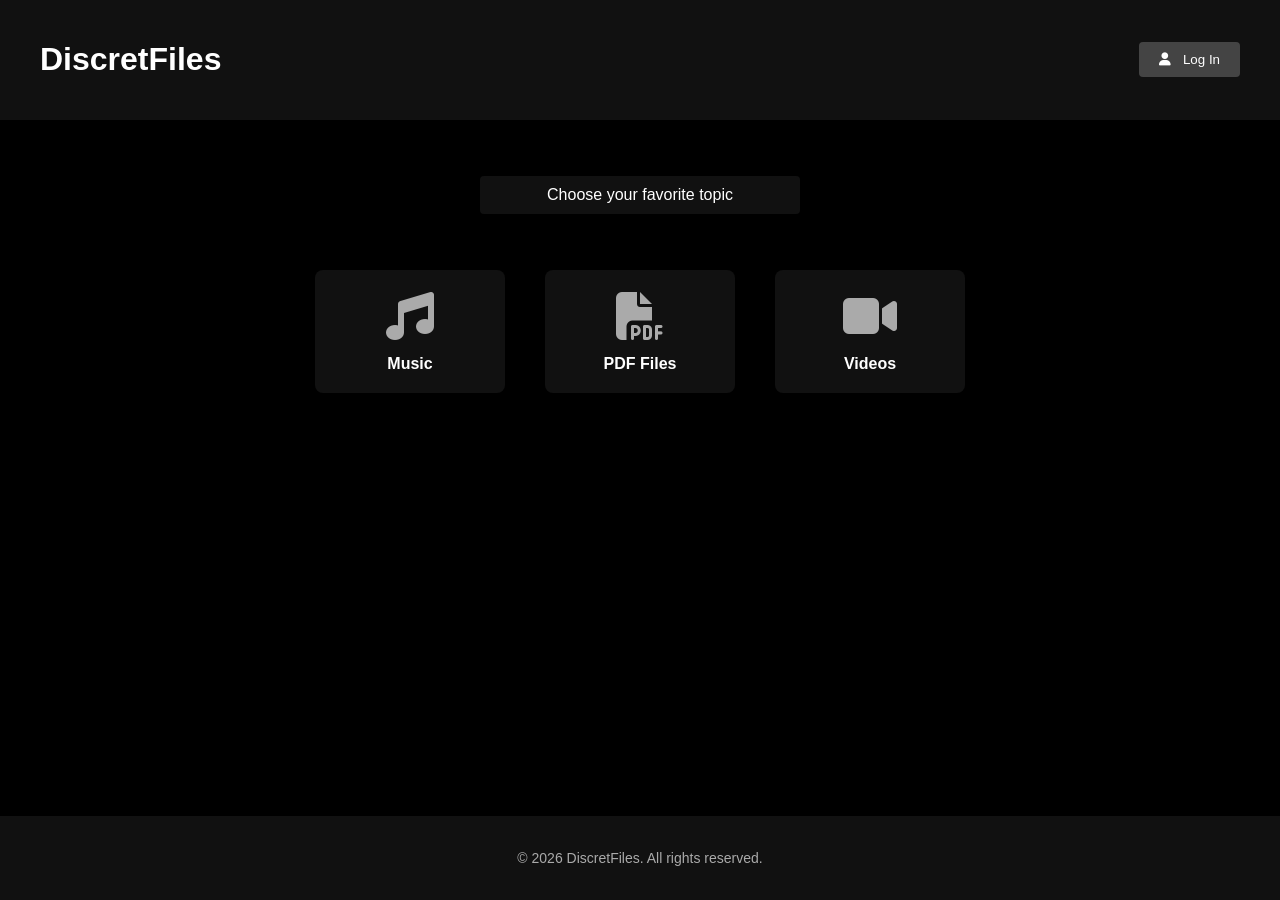
==== index.html @ c107c123 "Added Log In and LOg Out pages." ====
﻿<!DOCTYPE html>
<html lang="es">
<head>
  <meta charset="UTF-8">
  <title>DiscretFiles</title>
  <!-- Fuente de iconos (Font Awesome) -->
  <link rel="stylesheet" href="https://cdnjs.cloudflare.com/ajax/libs/font-awesome/6.5.0/css/all.min.css">
  <link rel="stylesheet" href="main_menu_styles.css">
</head>
<body>
  <header>
    <h1>DiscretFiles</h1>
    <a href="login.html">
      <button><i class="fa-solid fa-user"></i> Log In</button>
    </a>
  </header>

  <main>
    <div class="search-section">
      <p>Choose your favorite topic</p>
    </div>

    <div class="categories">
      <a href="mp3discret/Audio_Menu.html" class="category"> 
        <div class="icon"><i class="fa-solid fa-music"></i></div> 
        <p>Music</p> 
      </a>
      <div class="category">
        <div class="icon"><i class="fa-solid fa-file-pdf"></i></div>
        <p>PDF Files</p>
      </div>
      <div class="category">
        <div class="icon"><i class="fa-solid fa-video"></i></div>
        <p>Videos</p>
      </div>
    </div>
  </main>

  <footer>
    <p>&copy; 2026 DiscretFiles. All rights reserved.</p>
  </footer>

</body>
</html>
---- main_menu_styles.css ----
﻿html, body {
  height: 100%;
  margin: 0;
  padding: 0;
  display: flex;
  flex-direction: column;
}

body {
  background-color: #000;
  color: #fff;
  font-family: "Segoe UI", sans-serif;
}

header {
  display: flex;
  justify-content: space-between;
  align-items: center;
  padding: 20px 40px;
  background-color: #111;
}

header h1 {
  font-size: 32px;
  font-weight: bold;
}

header button {
  background-color: #444;
  color: #fff;
  border: none;
  padding: 10px 20px;
  border-radius: 4px;
  cursor: pointer;
}

header button i {
  margin-right: 8px;
}

header button:hover {
  background-color: #666;
}

main {
  flex: 1;
}

.search-section {
  text-align: center;
  margin: 40px 0;
  display: flex;
  justify-content: center;
}

.search-section p {
  background-color: #111;
  color: #fff;
  width: 300px;
  padding: 10px;
  border-radius: 4px;
  font-size: 16px;
  text-align: center;
}

.categories {
  display: flex;
  justify-content: center;
  gap: 40px;
  margin-top: 40px;
}

.category {
  background-color: #111;
  padding: 20px;
  border-radius: 8px;
  text-align: center;
  width: 150px;
  transition: background-color 0.3s;
}

.category:hover {
  background-color: #222;
}

.category .icon {
  font-size: 48px;
  margin-bottom: 10px;
  color: #aaa;
}

.category p {
  margin: 0;
  font-size: 16px;
  font-weight: bold;
}

.categories a.category {
  background-color: #111;
  padding: 20px;
  border-radius: 8px;
  text-align: center;
  width: 150px;
  transition: background-color 0.3s;
  text-decoration: none;
  color: inherit;
  display: block;
}

.categories a.category:hover {
  background-color: #222;
}

.categories a.category p {
  margin: 0;
  font-size: 16px;
  font-weight: bold;
  text-decoration: none;
}

footer {
  background-color: #111;
  text-align: center;
  padding: 20px;
  font-size: 14px;
  color: #aaa;
}
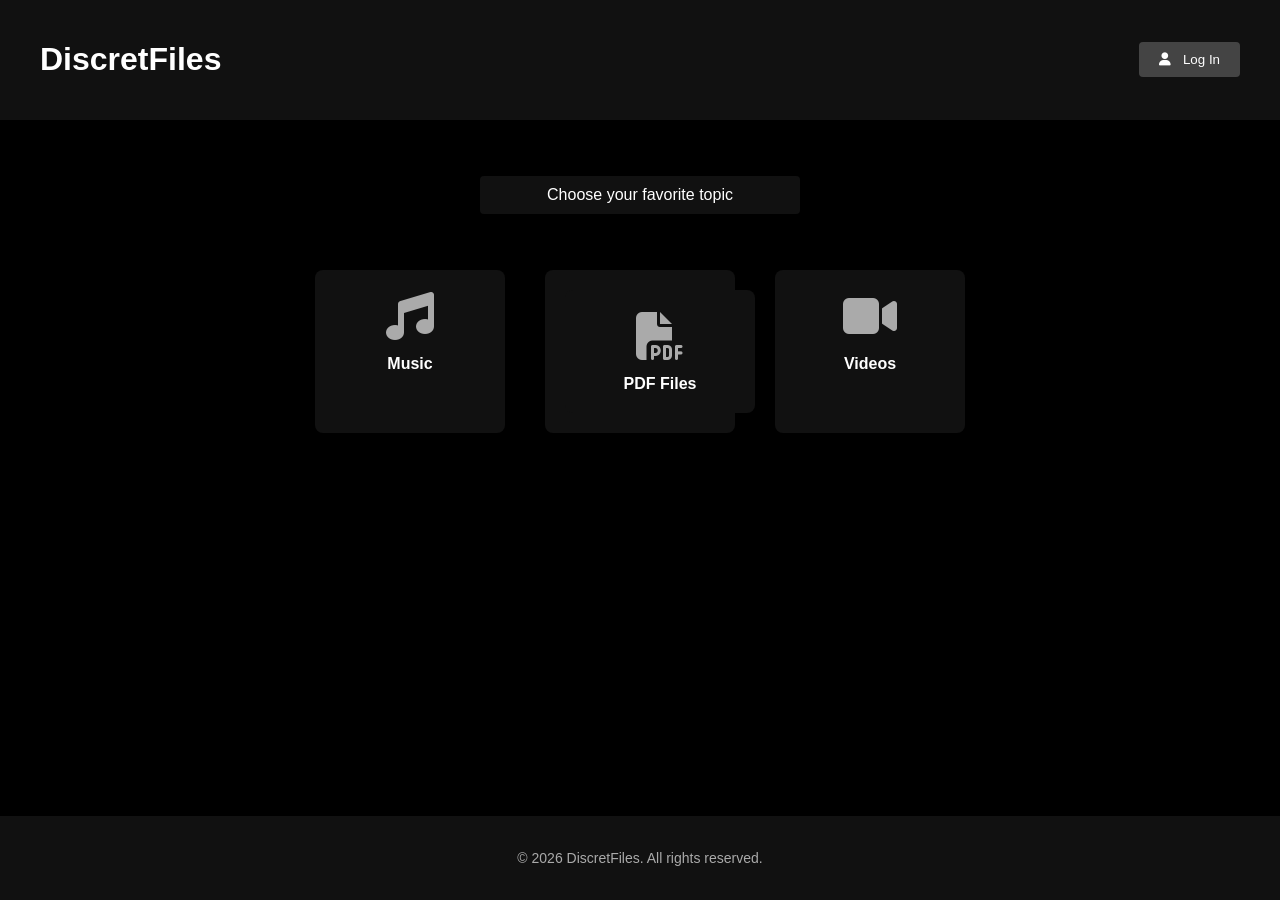
==== commit 62ae47a7: "PDF download system added. New port numbers assingments to every api. Credentials references was cha" ====
--- a/index.html
+++ b/index.html
@@ -21,13 +21,15 @@
     </div>
 
     <div class="categories">
-      <a href="mp3discret/Audio_Menu.html" class="category"> 
+       <a href="mp3discret/Audio_Menu.html" class="category">
         <div class="icon"><i class="fa-solid fa-music"></i></div> 
         <p>Music</p> 
-      </a>
+       </a>
       <div class="category">
-        <div class="icon"><i class="fa-solid fa-file-pdf"></i></div>
-        <p>PDF Files</p>
+        <a href="pdfdiscret/pdf_main.html" class="category">
+           <div class="icon"><i class="fa-solid fa-file-pdf"></i></div>
+           <p>PDF Files</p>
+        </a>
       </div>
       <div class="category">
         <div class="icon"><i class="fa-solid fa-video"></i></div>
